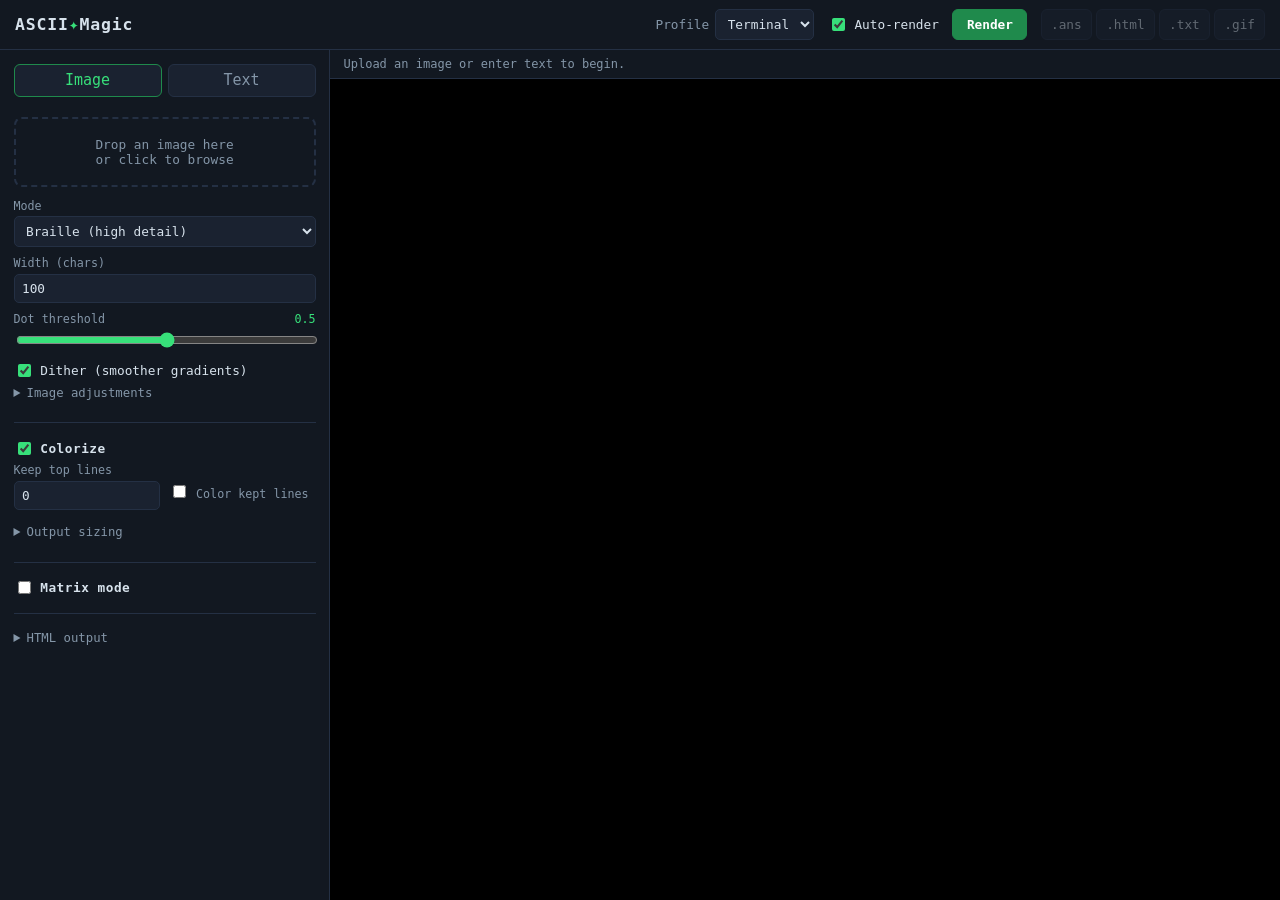
==== src/ascii_magic/static/index.html @ 559d0120 "Merge pull request #11 from irobinson010/feature/web-gui-animated-matrix Feature/web gui animated ma" ====
<!doctype html>
<html lang="en">
<head>
  <meta charset="utf-8">
  <meta name="viewport" content="width=device-width, initial-scale=1">
  <title>ASCII Magic</title>
  <link rel="stylesheet" href="style.css">
  <link rel="icon" href="data:image/svg+xml,<svg xmlns='http://www.w3.org/2000/svg' viewBox='0 0 100 100'><text y='.9em' font-size='90'>&#10047;</text></svg>">
</head>
<body>
  <header>
    <h1>ASCII<span>✦</span>Magic</h1>
    <div class="header-controls">
      <label class="profile-label">Profile
        <select id="profile">
          <option value="terminal">Terminal</option>
          <option value="web">Web page</option>
        </select>
      </label>
      <label class="check"><input type="checkbox" id="auto" checked> Auto-render</label>
      <button id="render" class="primary">Render</button>
      <span class="downloads">
        <button id="dl-ans" disabled>.ans</button>
        <button id="dl-html" disabled>.html</button>
        <button id="dl-txt" disabled>.txt</button>
        <button id="dl-gif" disabled>.gif</button>
      </span>
    </div>
  </header>

  <main>
    <aside id="controls">
      <nav class="tabs">
        <button id="tab-image" class="tab active">Image</button>
        <button id="tab-text" class="tab">Text</button>
      </nav>

      <section id="panel-image">
        <div id="dropzone" tabindex="0">
          <input type="file" id="file" accept="image/*" hidden>
          <img id="thumb" alt="" hidden>
          <p id="drop-hint">Drop an image here<br>or click to browse</p>
        </div>

        <div class="field">
          <label for="mode">Mode</label>
          <select id="mode">
            <option value="braille">Braille (high detail)</option>
            <option value="glyph">Glyph matching</option>
          </select>
        </div>
        <div class="field">
          <label for="cols">Width (chars)</label>
          <input type="number" id="cols" value="100" min="10" max="500">
        </div>

        <div id="braille-knobs">
          <div class="field">
            <label for="threshold">Dot threshold <output id="threshold-out">0.5</output></label>
            <input type="range" id="threshold" min="0" max="1" step="0.05" value="0.5">
          </div>
          <label class="check"><input type="checkbox" id="dither" checked> Dither (smoother gradients)</label>
        </div>

        <div id="glyph-knobs" hidden>
          <div class="field">
            <label for="quality">Quality</label>
            <select id="quality">
              <option value="fast">Fast</option>
              <option value="balanced" selected>Balanced</option>
              <option value="best">Best</option>
            </select>
          </div>
          <div class="field">
            <label for="ascii_preset">Charset</label>
            <select id="ascii_preset">
              <option value="dense">Dense ramp</option>
              <option value="printable">Printable ASCII</option>
            </select>
          </div>
          <div class="field">
            <label for="unicode_mode">Unicode</label>
            <select id="unicode_mode">
              <option value="off">Off</option>
              <option value="blocks">Blocks</option>
              <option value="big">Big set</option>
            </select>
          </div>
          <div class="field-row">
            <div class="field"><label for="cell_w">Cell W</label><input type="number" id="cell_w" value="8" min="2" max="32"></div>
            <div class="field"><label for="cell_h">Cell H</label><input type="number" id="cell_h" value="16" min="4" max="64"></div>
            <div class="field"><label for="topk">Top-K</label><input type="number" id="topk" value="24" min="1" max="200"></div>
          </div>
        </div>

        <details>
          <summary>Image adjustments</summary>
          <div class="field">
            <label for="gamma">Gamma <output id="gamma-out">1.0</output></label>
            <input type="range" id="gamma" min="0.2" max="3" step="0.1" value="1">
          </div>
          <label class="check"><input type="checkbox" id="autocontrast"> Auto-contrast</label>
          <label class="check"><input type="checkbox" id="invert"> Invert</label>
        </details>
      </section>

      <section id="panel-text" hidden>
        <div class="field">
          <label for="text">Text</label>
          <textarea id="text" rows="3" placeholder="Hello, world"></textarea>
        </div>
        <div class="field">
          <label for="text_style">Style</label>
          <select id="text_style">
            <option value="block">Block</option>
            <option value="small">Small</option>
            <option value="shadow">Shadow</option>
            <option value="box">Box</option>
            <option value="banner">Banner</option>
          </select>
        </div>
        <div class="field-row">
          <div class="field"><label for="text_width">Width</label><input type="number" id="text_width" value="80" min="10" max="400"></div>
          <div class="field" id="text-font-field"><label for="text_font_size">Font size</label><input type="number" id="text_font_size" value="24" min="8" max="120"></div>
          <div class="field" id="banner-char-field" hidden><label for="banner_char">Char</label><input type="text" id="banner_char" value="#" maxlength="1"></div>
        </div>
        <p class="hint">Box and banner styles are plain text — upload an image on the Image tab if you want them colorized.</p>
      </section>

      <section>
        <label class="check section-toggle"><input type="checkbox" id="colorize" checked> <strong>Colorize</strong></label>
        <div id="color-knobs">
          <div class="field-row">
            <div class="field"><label for="keep_top">Keep top lines</label><input type="number" id="keep_top" value="0" min="0"></div>
            <div class="field check-field"><label class="check"><input type="checkbox" id="color_top"> Color kept lines</label></div>
          </div>
          <details>
            <summary>Output sizing</summary>
            <div class="field-row">
              <div class="field"><label for="max_rows">Max rows</label><input type="number" id="max_rows" min="1" placeholder="–"></div>
              <div class="field"><label for="max_cols">Max cols</label><input type="number" id="max_cols" min="1" placeholder="–"></div>
            </div>
            <div class="field-row">
              <div class="field"><label for="out_rows">Exact rows</label><input type="number" id="out_rows" min="1" placeholder="–"></div>
              <div class="field"><label for="out_cols">Exact cols</label><input type="number" id="out_cols" min="1" placeholder="–"></div>
            </div>
          </details>
        </div>
      </section>

      <section>
        <label class="check section-toggle"><input type="checkbox" id="matrix"> <strong>Matrix mode</strong></label>
        <div id="matrix-knobs" hidden>
          <div class="field-row">
            <div class="field seed-field">
              <label for="matrix_seed">Seed</label>
              <span class="seed-row">
                <input type="number" id="matrix_seed" placeholder="random">
                <button id="reroll" title="New random seed">🎲</button>
              </span>
            </div>
            <div class="field">
              <label for="matrix_gamma">Gamma <output id="matrix_gamma-out">2.0</output></label>
              <input type="range" id="matrix_gamma" min="0.5" max="4" step="0.1" value="2">
            </div>
          </div>
          <div class="field-row">
            <div class="field"><label for="matrix_fg_min">FG min</label><input type="number" id="matrix_fg_min" value="20" min="0" max="255"></div>
            <div class="field"><label for="matrix_fg_max">FG max</label><input type="number" id="matrix_fg_max" value="255" min="0" max="255"></div>
          </div>
          <div class="field-row">
            <div class="field"><label for="matrix_bg_min">BG min</label><input type="number" id="matrix_bg_min" value="0" min="0" max="255"></div>
            <div class="field"><label for="matrix_bg_max">BG max</label><input type="number" id="matrix_bg_max" value="60" min="0" max="255"></div>
          </div>
          <div class="field">
            <label for="matrix_chars">Glyphs</label>
            <input type="text" id="matrix_chars" value="01ABCDEFGHIJKLMNOPQRSTUVWXYZ@$%&amp;*+;:,.?/\|[]{}()&lt;&gt;">
          </div>
          <label class="check"><input type="checkbox" id="matrix_fill_spaces"> Fill spaces</label>
          <label class="check"><input type="checkbox" id="matrix_top"> Apply to kept top lines</label>
          <label class="check"><input type="checkbox" id="matrix_mask"> Use ASCII as subject mask</label>
          <div id="mask-knobs" hidden>
            <div class="field-row">
              <div class="field"><label for="matrix_mask_boost">Mask boost</label><input type="number" id="matrix_mask_boost" value="0.30" min="0" max="1" step="0.05"></div>
              <div class="field"><label for="matrix_mask_density_floor">Density floor</label><input type="number" id="matrix_mask_density_floor" value="0.35" min="0" max="1" step="0.05"></div>
            </div>
            <div class="field-row">
              <div class="field"><label for="matrix_bg_dim">BG dim</label><input type="number" id="matrix_bg_dim" value="0.80" min="0" max="1" step="0.05"></div>
              <div class="field"><label for="matrix_bg_density">BG density</label><input type="number" id="matrix_bg_density" value="0.75" min="0" max="1" step="0.05"></div>
            </div>
          </div>
          <label class="check"><input type="checkbox" id="animate"> <strong>Animate</strong> (matrix rain)</label>
          <div id="anim-knobs" hidden>
            <div class="field-row">
              <div class="field"><label for="anim_frames">Frames</label><input type="number" id="anim_frames" value="60" min="2" max="240"></div>
              <div class="field"><label for="anim_fps">FPS</label><input type="number" id="anim_fps" value="12" min="1" max="30"></div>
              <div class="field"><label for="anim_tail">Tail</label><input type="number" id="anim_tail" value="6" min="1" max="40"></div>
            </div>
            <p class="hint">Animation loops seamlessly. Download as .gif, or .html for a self-playing page.</p>
          </div>
        </div>
      </section>

      <section>
        <details>
          <summary>HTML output</summary>
          <div class="field-row">
            <div class="field"><label for="html_font_size">Font px</label><input type="number" id="html_font_size" value="12" min="4" max="40"></div>
            <div class="field"><label for="html_line_height">Line px</label><input type="number" id="html_line_height" min="4" max="60" placeholder="=font"></div>
          </div>
          <label class="check"><input type="checkbox" id="html_fill_spaces"> Fill spaces (HTML)</label>
        </details>
      </section>
    </aside>

    <section id="preview-pane">
      <div id="status">Upload an image or enter text to begin.</div>
      <iframe id="preview" sandbox="allow-scripts" title="Preview"></iframe>
    </section>
  </main>

  <script src="app.js"></script>
</body>
</html>
---- src/ascii_magic/static/style.css ----
:root {
  --bg: #0b0f14;
  --panel: #121821;
  --panel-2: #1a2230;
  --border: #243044;
  --text: #d7e2ec;
  --muted: #8496a8;
  --accent: #37e07a;
  --accent-dim: #1f8a4c;
  --danger: #ff6b6b;
  font-size: 15px;
}

* { box-sizing: border-box; }

body {
  margin: 0;
  height: 100vh;
  display: flex;
  flex-direction: column;
  background: var(--bg);
  color: var(--text);
  font-family: "JetBrains Mono", "Cascadia Mono", Consolas, monospace;
}

header {
  display: flex;
  align-items: center;
  justify-content: space-between;
  gap: 1rem;
  padding: 0.6rem 1rem;
  background: var(--panel);
  border-bottom: 1px solid var(--border);
  flex-wrap: wrap;
}

h1 { font-size: 1.1rem; margin: 0; letter-spacing: 0.05em; }
h1 span { color: var(--accent); }

.header-controls { display: flex; align-items: center; gap: 0.9rem; flex-wrap: wrap; }
.profile-label { display: flex; align-items: center; gap: 0.4rem; color: var(--muted); font-size: 0.85rem; }

main { flex: 1; display: flex; min-height: 0; }

#controls {
  width: 330px;
  min-width: 330px;
  overflow-y: auto;
  padding: 0.9rem;
  background: var(--panel);
  border-right: 1px solid var(--border);
}

#controls section {
  border-bottom: 1px solid var(--border);
  padding: 0.7rem 0;
}
#controls section:last-child { border-bottom: none; }

.tabs { display: flex; gap: 0.4rem; margin-bottom: 0.6rem; }
.tab {
  flex: 1;
  padding: 0.45rem;
  background: var(--panel-2);
  color: var(--muted);
  border: 1px solid var(--border);
  border-radius: 6px;
  cursor: pointer;
  font: inherit;
}
.tab.active { color: var(--accent); border-color: var(--accent-dim); }

#dropzone {
  border: 2px dashed var(--border);
  border-radius: 8px;
  padding: 0.9rem;
  text-align: center;
  cursor: pointer;
  margin-bottom: 0.8rem;
  transition: border-color 0.15s;
}
#dropzone:hover, #dropzone.drag { border-color: var(--accent); }
#drop-hint { color: var(--muted); font-size: 0.85rem; margin: 0.3rem 0; }
#thumb { max-width: 100%; max-height: 130px; border-radius: 4px; }

.field { margin-bottom: 0.6rem; min-width: 0; }
.field label {
  display: block;
  font-size: 0.78rem;
  color: var(--muted);
  margin-bottom: 0.25rem;
}
.field label output { color: var(--accent); float: right; }

.field-row { display: flex; gap: 0.6rem; }
.field-row .field { flex: 1; }
.check-field { display: flex; align-items: end; padding-bottom: 0.35rem; }

input[type="text"], input[type="number"], select, textarea {
  width: 100%;
  padding: 0.4rem 0.5rem;
  background: var(--panel-2);
  color: var(--text);
  border: 1px solid var(--border);
  border-radius: 5px;
  font: inherit;
  font-size: 0.85rem;
}
input:focus, select:focus, textarea:focus { outline: 1px solid var(--accent-dim); }
input[type="range"] { width: 100%; accent-color: var(--accent); padding: 0; }
textarea { resize: vertical; }

.check {
  display: flex;
  align-items: center;
  gap: 0.45rem;
  font-size: 0.85rem;
  color: var(--text);
  margin: 0.35rem 0;
  cursor: pointer;
}
.check input { accent-color: var(--accent); }
.section-toggle strong { letter-spacing: 0.04em; }

details { margin: 0.4rem 0; }
summary {
  cursor: pointer;
  color: var(--muted);
  font-size: 0.82rem;
  margin-bottom: 0.4rem;
  user-select: none;
}
summary:hover { color: var(--text); }

.hint { color: var(--muted); font-size: 0.75rem; line-height: 1.35; }

button {
  font: inherit;
  font-size: 0.85rem;
  padding: 0.45rem 0.9rem;
  border-radius: 6px;
  border: 1px solid var(--border);
  background: var(--panel-2);
  color: var(--text);
  cursor: pointer;
}
button:hover:not(:disabled) { border-color: var(--accent-dim); }
button:disabled { opacity: 0.4; cursor: default; }
button.primary {
  background: var(--accent-dim);
  border-color: var(--accent-dim);
  color: #fff;
  font-weight: 600;
}
button.primary:hover { background: var(--accent); color: #06130b; }

.downloads { display: flex; gap: 0.3rem; }
.downloads button { padding: 0.45rem 0.6rem; }

.seed-row { display: flex; gap: 0.3rem; }
.seed-row input { flex: 1; }
.seed-row button { padding: 0.2rem 0.5rem; }

#preview-pane {
  flex: 1;
  display: flex;
  flex-direction: column;
  min-width: 0;
}

#status {
  padding: 0.45rem 0.9rem;
  font-size: 0.8rem;
  color: var(--muted);
  border-bottom: 1px solid var(--border);
  background: var(--panel);
  min-height: 1.2rem;
}
#status.error { color: var(--danger); }
#status.busy { color: var(--accent); }

#preview { flex: 1; border: none; background: #000; width: 100%; }

@media (max-width: 760px) {
  main { flex-direction: column; }
  #controls { width: 100%; min-width: 0; max-height: 45vh; border-right: none; border-bottom: 1px solid var(--border); }
}
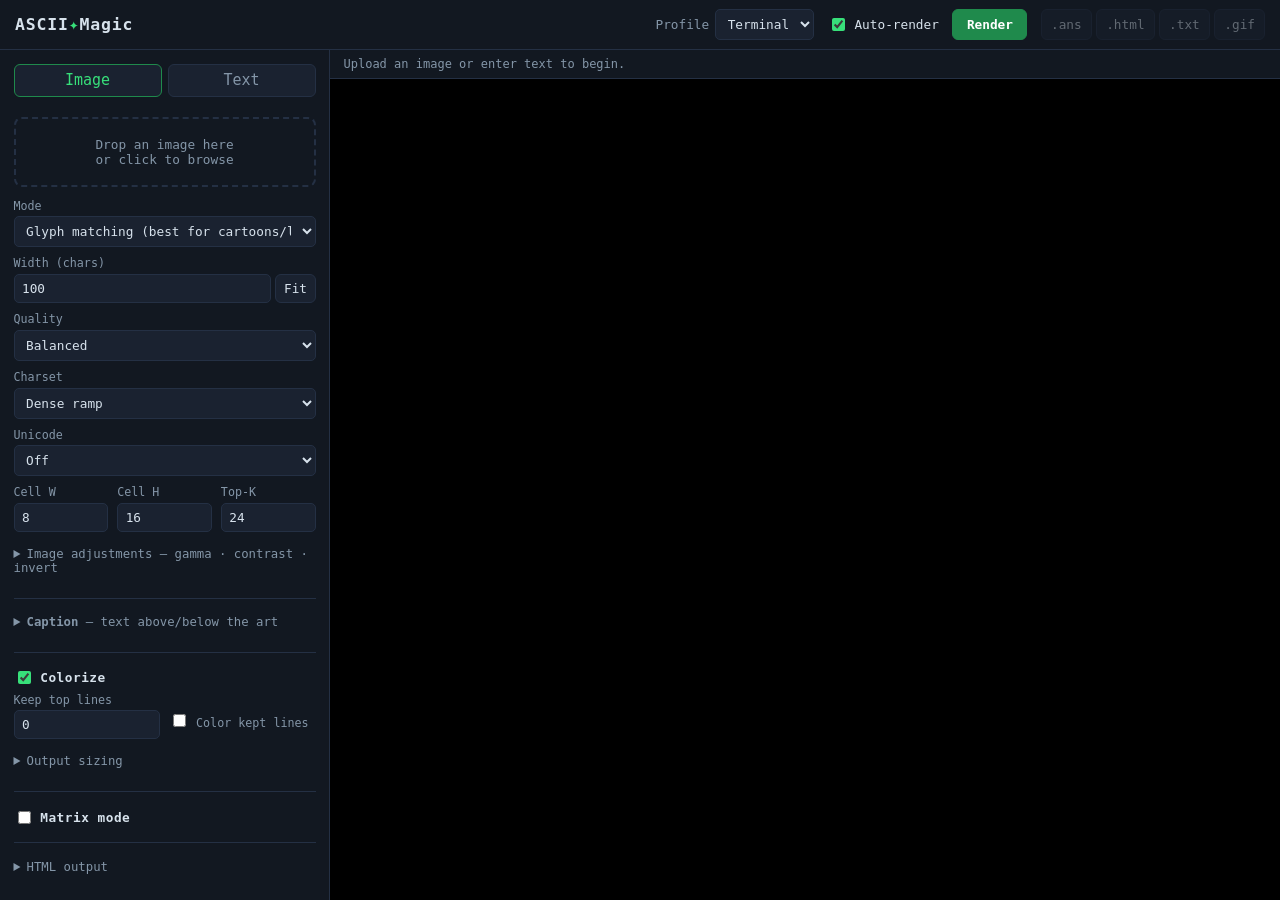
==== commit 6d5abfff: "feat(gui): auto-fit art size on upload, glyph default, CLI-parity defaults - Uploading an image now " ====
--- a/src/ascii_magic/static/index.html
+++ b/src/ascii_magic/static/index.html
@@ -45,13 +45,16 @@
         <div class="field">
           <label for="mode">Mode</label>
           <select id="mode">
-            <option value="braille">Braille (high detail)</option>
-            <option value="glyph">Glyph matching</option>
+            <option value="glyph">Glyph matching (best for cartoons/line art)</option>
+            <option value="braille">Braille dots (best for photos; try Invert)</option>
           </select>
         </div>
         <div class="field">
           <label for="cols">Width (chars)</label>
-          <input type="number" id="cols" value="100" min="10" max="500">
+          <span class="seed-row">
+            <input type="number" id="cols" value="100" min="10" max="500">
+            <button id="autosize" title="Fit the preview pane (auto-set on upload)">Fit</button>
+          </span>
         </div>
 
         <div id="braille-knobs">
@@ -59,7 +62,7 @@
             <label for="threshold">Dot threshold <output id="threshold-out">0.5</output></label>
             <input type="range" id="threshold" min="0" max="1" step="0.05" value="0.5">
           </div>
-          <label class="check"><input type="checkbox" id="dither" checked> Dither (smoother gradients)</label>
+          <label class="check"><input type="checkbox" id="dither"> Dither (smoother gradients on photos)</label>
         </div>
 
         <div id="glyph-knobs" hidden>
@@ -94,7 +97,7 @@
         </div>
 
         <details>
-          <summary>Image adjustments</summary>
+          <summary>Image adjustments — gamma · contrast · invert</summary>
           <div class="field">
             <label for="gamma">Gamma <output id="gamma-out">1.0</output></label>
             <input type="range" id="gamma" min="0.2" max="3" step="0.1" value="1">
@@ -128,6 +131,63 @@
       </section>
 
       <section>
+        <details id="caption-section">
+          <summary><strong>Caption</strong> — text above/below the art</summary>
+          <div class="field">
+            <label for="caption_text">Text</label>
+            <input type="text" id="caption_text" placeholder="e.g. Whiskers 2010–2024">
+          </div>
+          <div class="field-row">
+            <div class="field">
+              <label for="caption_pos">Position</label>
+              <select id="caption_pos">
+                <option value="bottom">Bottom</option>
+                <option value="top">Top</option>
+              </select>
+            </div>
+            <div class="field">
+              <label for="caption_style">Style</label>
+              <select id="caption_style">
+                <option value="block">Block letters</option>
+                <option value="small">Small letters</option>
+                <option value="shadow">Shadow letters</option>
+                <option value="box">Box</option>
+                <option value="banner">Banner</option>
+              </select>
+            </div>
+          </div>
+          <div class="field-row">
+            <div class="field">
+              <label for="caption_scale">Size <output id="caption_scale-out">0.6</output></label>
+              <input type="range" id="caption_scale" min="0.1" max="1" step="0.05" value="0.6">
+            </div>
+            <div class="field">
+              <label for="caption_align">Align</label>
+              <select id="caption_align">
+                <option value="center">Center</option>
+                <option value="left">Left</option>
+                <option value="right">Right</option>
+              </select>
+            </div>
+          </div>
+          <div class="field-row">
+            <div class="field">
+              <label for="caption_color_mode">Color</label>
+              <select id="caption_color_mode">
+                <option value="">Default</option>
+                <option value="image">Match image</option>
+                <option value="custom">Custom…</option>
+              </select>
+            </div>
+            <div class="field" id="caption-color-field" hidden>
+              <label for="caption_custom_color">Custom</label>
+              <input type="color" id="caption_custom_color" value="#ffffff">
+            </div>
+          </div>
+        </details>
+      </section>
+
+      <section>
         <label class="check section-toggle"><input type="checkbox" id="colorize" checked> <strong>Colorize</strong></label>
         <div id="color-knobs">
           <div class="field-row">
@@ -165,6 +225,24 @@
             </div>
           </div>
           <div class="field-row">
+            <div class="field">
+              <label for="matrix_theme">Color theme</label>
+              <select id="matrix_theme">
+                <option value="green">Green (classic)</option>
+                <option value="amber">Amber</option>
+                <option value="cyan">Cyan</option>
+                <option value="crimson">Crimson</option>
+                <option value="violet">Violet</option>
+                <option value="white">White</option>
+                <option value="custom">Custom…</option>
+              </select>
+            </div>
+            <div class="field" id="custom-color-field" hidden>
+              <label for="matrix_custom_color">Custom</label>
+              <input type="color" id="matrix_custom_color" value="#00ff00">
+            </div>
+          </div>
+          <div class="field-row">
             <div class="field"><label for="matrix_fg_min">FG min</label><input type="number" id="matrix_fg_min" value="20" min="0" max="255"></div>
             <div class="field"><label for="matrix_fg_max">FG max</label><input type="number" id="matrix_fg_max" value="255" min="0" max="255"></div>
           </div>
@@ -196,7 +274,8 @@
               <div class="field"><label for="anim_fps">FPS</label><input type="number" id="anim_fps" value="12" min="1" max="30"></div>
               <div class="field"><label for="anim_tail">Tail</label><input type="number" id="anim_tail" value="6" min="1" max="40"></div>
             </div>
-            <p class="hint">Animation loops seamlessly. Download as .gif, or .html for a self-playing page.</p>
+            <label class="check"><input type="checkbox" id="anim_reveal"> Reveal image under the rain</label>
+            <p class="hint">Animation loops seamlessly (reveal mode ends on the full image). Download as .gif, or .html for a self-playing page.</p>
           </div>
         </div>
       </section>
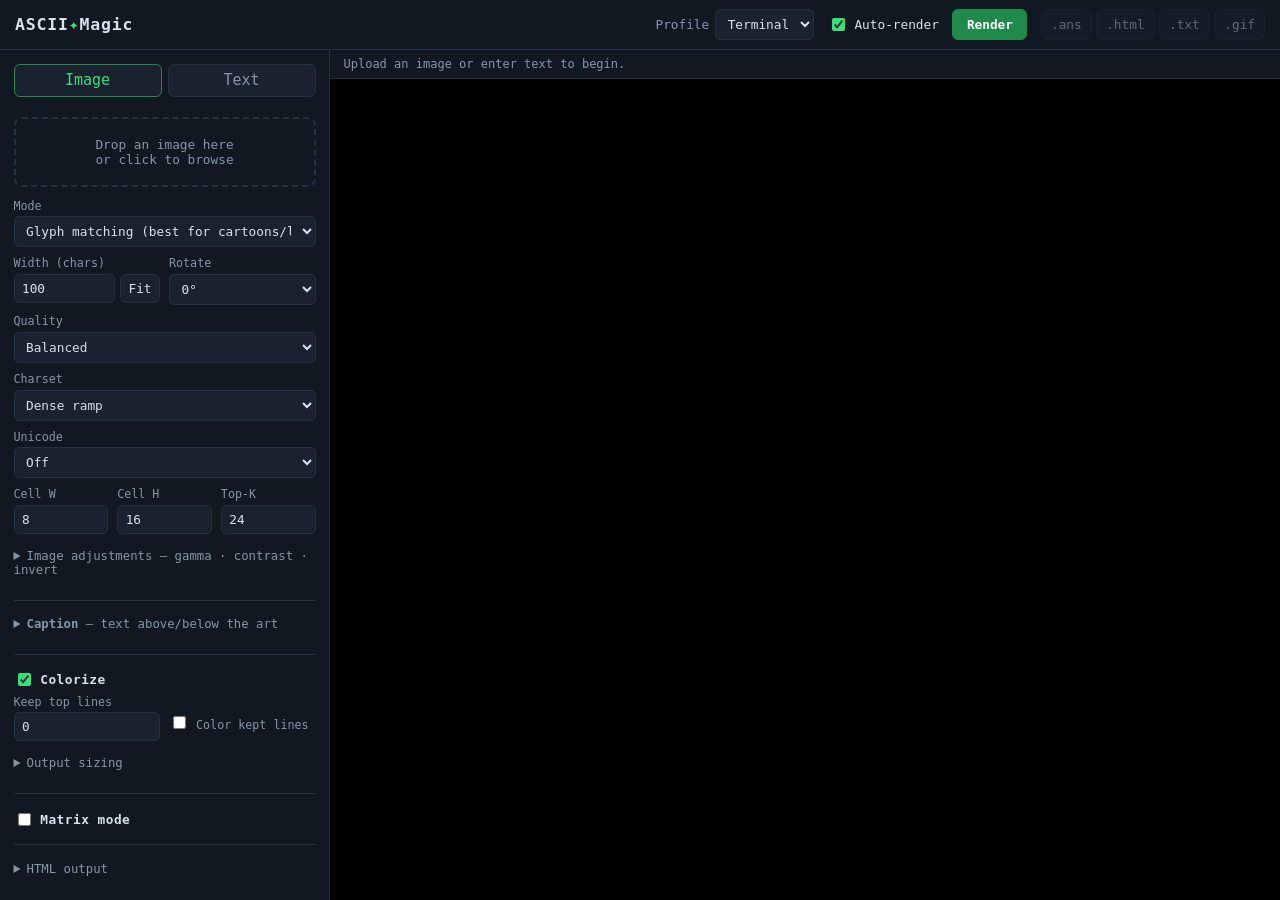
==== commit 62953d96: "fix: honor EXIF orientation everywhere; add manual rotation Phone photos carry an EXIF orientation t" ====
--- a/src/ascii_magic/static/index.html
+++ b/src/ascii_magic/static/index.html
@@ -49,12 +49,23 @@
             <option value="braille">Braille dots (best for photos; try Invert)</option>
           </select>
         </div>
-        <div class="field">
-          <label for="cols">Width (chars)</label>
-          <span class="seed-row">
-            <input type="number" id="cols" value="100" min="10" max="500">
-            <button id="autosize" title="Fit the preview pane (auto-set on upload)">Fit</button>
-          </span>
+        <div class="field-row">
+          <div class="field">
+            <label for="cols">Width (chars)</label>
+            <span class="seed-row">
+              <input type="number" id="cols" value="100" min="10" max="500">
+              <button id="autosize" title="Fit the preview pane (auto-set on upload)">Fit</button>
+            </span>
+          </div>
+          <div class="field">
+            <label for="rotate">Rotate</label>
+            <select id="rotate">
+              <option value="0">0°</option>
+              <option value="90">90°</option>
+              <option value="180">180°</option>
+              <option value="270">270°</option>
+            </select>
+          </div>
         </div>
 
         <div id="braille-knobs">
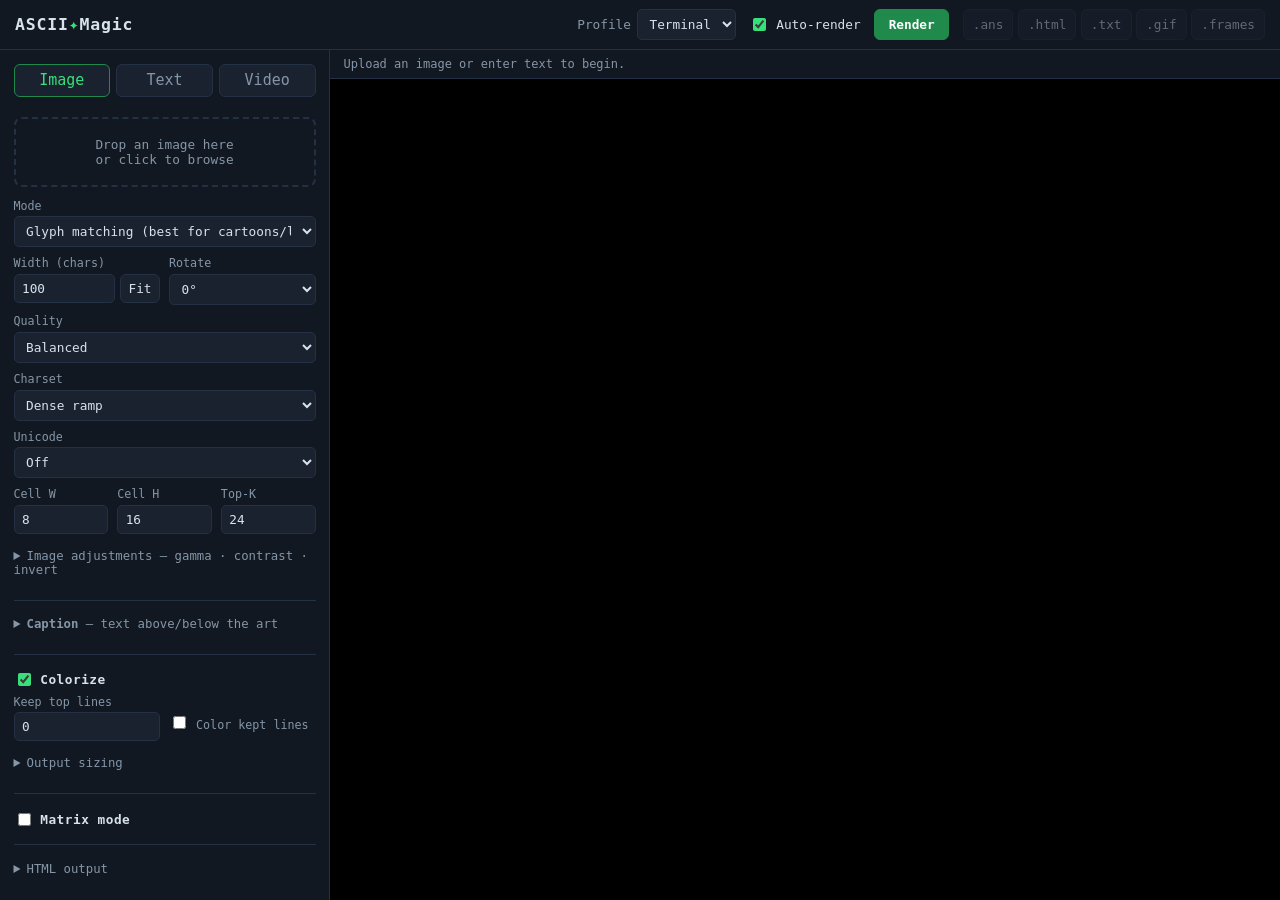
==== commit c01ecd20: "feat: video in the web GUI New Video tab: upload a clip (mp4/webm/mov/mkv/avi/gif), set width/fps/ f" ====
--- a/src/ascii_magic/static/index.html
+++ b/src/ascii_magic/static/index.html
@@ -24,6 +24,7 @@
         <button id="dl-html" disabled>.html</button>
         <button id="dl-txt" disabled>.txt</button>
         <button id="dl-gif" disabled>.gif</button>
+        <button id="dl-frames" disabled>.frames</button>
       </span>
     </div>
   </header>
@@ -33,6 +34,7 @@
       <nav class="tabs">
         <button id="tab-image" class="tab active">Image</button>
         <button id="tab-text" class="tab">Text</button>
+        <button id="tab-video" class="tab">Video</button>
       </nav>
 
       <section id="panel-image">
@@ -131,6 +133,7 @@
             <option value="shadow">Shadow</option>
             <option value="box">Box</option>
             <option value="banner">Banner</option>
+            <option value="figlet">Figlet</option>
           </select>
         </div>
         <div class="field-row">
@@ -141,7 +144,20 @@
         <p class="hint">Box and banner styles are plain text — upload an image on the Image tab if you want them colorized.</p>
       </section>
 
-      <section>
+      <section id="panel-video" hidden>
+        <div class="field">
+          <label for="video_file">Video file (mp4, webm, mov, mkv, avi, gif)</label>
+          <input type="file" id="video_file" accept="video/*,.gif,.mkv">
+        </div>
+        <div class="field-row">
+          <div class="field"><label for="video_cols">Width</label><input type="number" id="video_cols" value="100" min="10" max="240"></div>
+          <div class="field"><label for="video_fps">FPS</label><input type="number" id="video_fps" value="8" min="1" max="30"></div>
+          <div class="field"><label for="video_max_frames">Max frames</label><input type="number" id="video_max_frames" value="60" min="1" max="120"></div>
+        </div>
+        <p class="hint">Videos render server-side and take a few seconds — press <strong>Render</strong> after changing knobs (no live auto-render). Uses Dither/Invert/Gamma from the Image tab adjustments. Download as .gif, or .frames for an animated login greeting.</p>
+      </section>
+
+      <section id="sec-caption">
         <details id="caption-section">
           <summary><strong>Caption</strong> — text above/below the art</summary>
           <div class="field">
@@ -159,6 +175,7 @@
             <div class="field">
               <label for="caption_style">Style</label>
               <select id="caption_style">
+                <option value="figlet">Figlet (classic banner)</option>
                 <option value="block">Block letters</option>
                 <option value="small">Small letters</option>
                 <option value="shadow">Shadow letters</option>
@@ -186,7 +203,8 @@
               <label for="caption_color_mode">Color</label>
               <select id="caption_color_mode">
                 <option value="">Default</option>
-                <option value="image">Match image</option>
+                <option value="image">Match image (nearby)</option>
+                <option value="image-full">Match image (whole)</option>
                 <option value="custom">Custom…</option>
               </select>
             </div>
@@ -198,7 +216,7 @@
         </details>
       </section>
 
-      <section>
+      <section id="sec-colorize">
         <label class="check section-toggle"><input type="checkbox" id="colorize" checked> <strong>Colorize</strong></label>
         <div id="color-knobs">
           <div class="field-row">
@@ -219,7 +237,7 @@
         </div>
       </section>
 
-      <section>
+      <section id="sec-matrix">
         <label class="check section-toggle"><input type="checkbox" id="matrix"> <strong>Matrix mode</strong></label>
         <div id="matrix-knobs" hidden>
           <div class="field-row">
@@ -291,7 +309,7 @@
         </div>
       </section>
 
-      <section>
+      <section id="sec-html">
         <details>
           <summary>HTML output</summary>
           <div class="field-row">
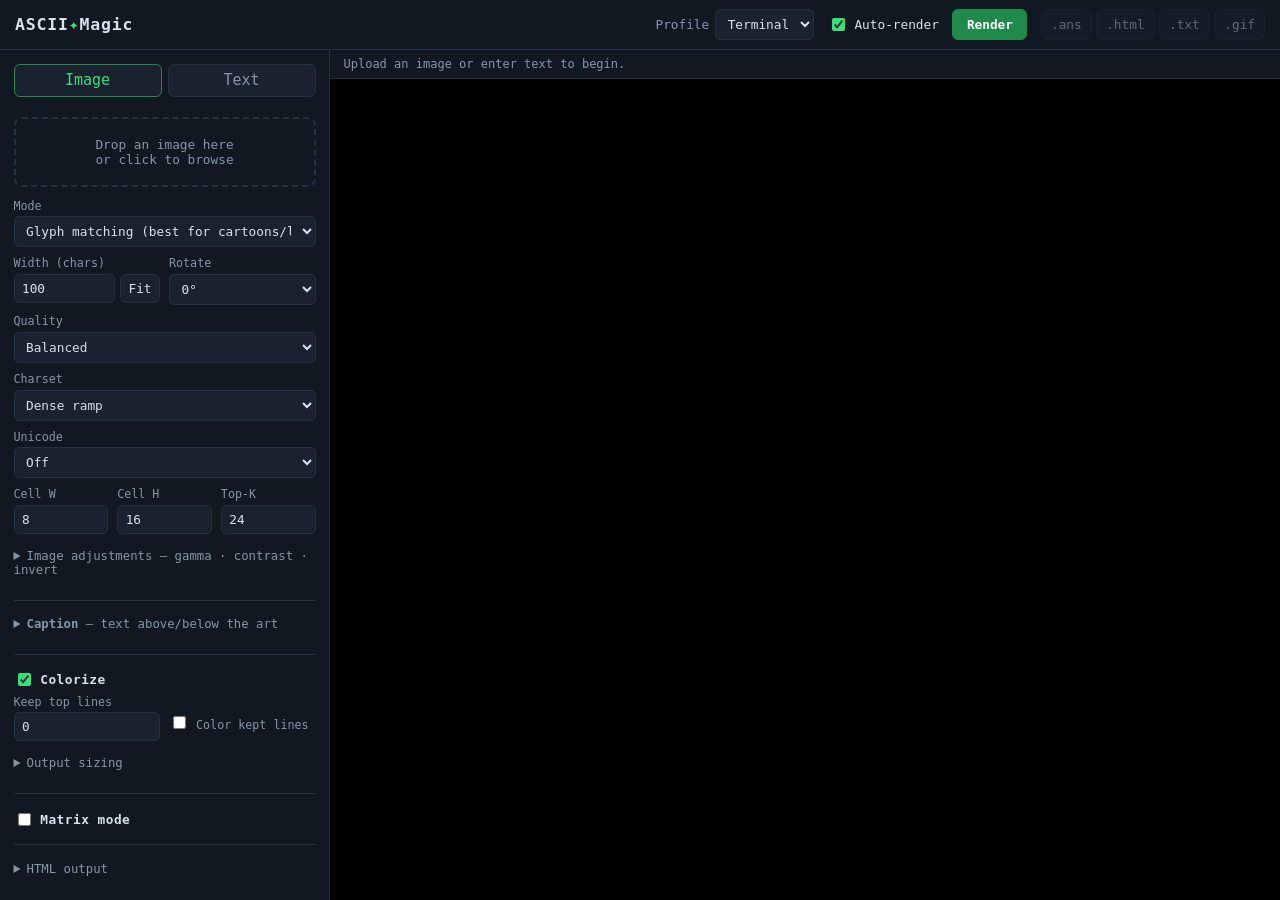
==== commit 214b1c4f: "Merge pull request #24 from irobinson010/feature/color-output-and-themes Color themes, captions, rai" ====
--- a/src/ascii_magic/static/index.html
+++ b/src/ascii_magic/static/index.html
@@ -24,7 +24,6 @@
         <button id="dl-html" disabled>.html</button>
         <button id="dl-txt" disabled>.txt</button>
         <button id="dl-gif" disabled>.gif</button>
-        <button id="dl-frames" disabled>.frames</button>
       </span>
     </div>
   </header>
@@ -34,7 +33,6 @@
       <nav class="tabs">
         <button id="tab-image" class="tab active">Image</button>
         <button id="tab-text" class="tab">Text</button>
-        <button id="tab-video" class="tab">Video</button>
       </nav>
 
       <section id="panel-image">
@@ -144,20 +142,7 @@
         <p class="hint">Box and banner styles are plain text — upload an image on the Image tab if you want them colorized.</p>
       </section>
 
-      <section id="panel-video" hidden>
-        <div class="field">
-          <label for="video_file">Video file (mp4, webm, mov, mkv, avi, gif)</label>
-          <input type="file" id="video_file" accept="video/*,.gif,.mkv">
-        </div>
-        <div class="field-row">
-          <div class="field"><label for="video_cols">Width</label><input type="number" id="video_cols" value="100" min="10" max="240"></div>
-          <div class="field"><label for="video_fps">FPS</label><input type="number" id="video_fps" value="8" min="1" max="30"></div>
-          <div class="field"><label for="video_max_frames">Max frames</label><input type="number" id="video_max_frames" value="60" min="1" max="120"></div>
-        </div>
-        <p class="hint">Videos render server-side and take a few seconds — press <strong>Render</strong> after changing knobs (no live auto-render). Uses Dither/Invert/Gamma from the Image tab adjustments. Download as .gif, or .frames for an animated login greeting.</p>
-      </section>
-
-      <section id="sec-caption">
+      <section>
         <details id="caption-section">
           <summary><strong>Caption</strong> — text above/below the art</summary>
           <div class="field">
@@ -216,7 +201,7 @@
         </details>
       </section>
 
-      <section id="sec-colorize">
+      <section>
         <label class="check section-toggle"><input type="checkbox" id="colorize" checked> <strong>Colorize</strong></label>
         <div id="color-knobs">
           <div class="field-row">
@@ -237,7 +222,7 @@
         </div>
       </section>
 
-      <section id="sec-matrix">
+      <section>
         <label class="check section-toggle"><input type="checkbox" id="matrix"> <strong>Matrix mode</strong></label>
         <div id="matrix-knobs" hidden>
           <div class="field-row">
@@ -309,7 +294,7 @@
         </div>
       </section>
 
-      <section id="sec-html">
+      <section>
         <details>
           <summary>HTML output</summary>
           <div class="field-row">
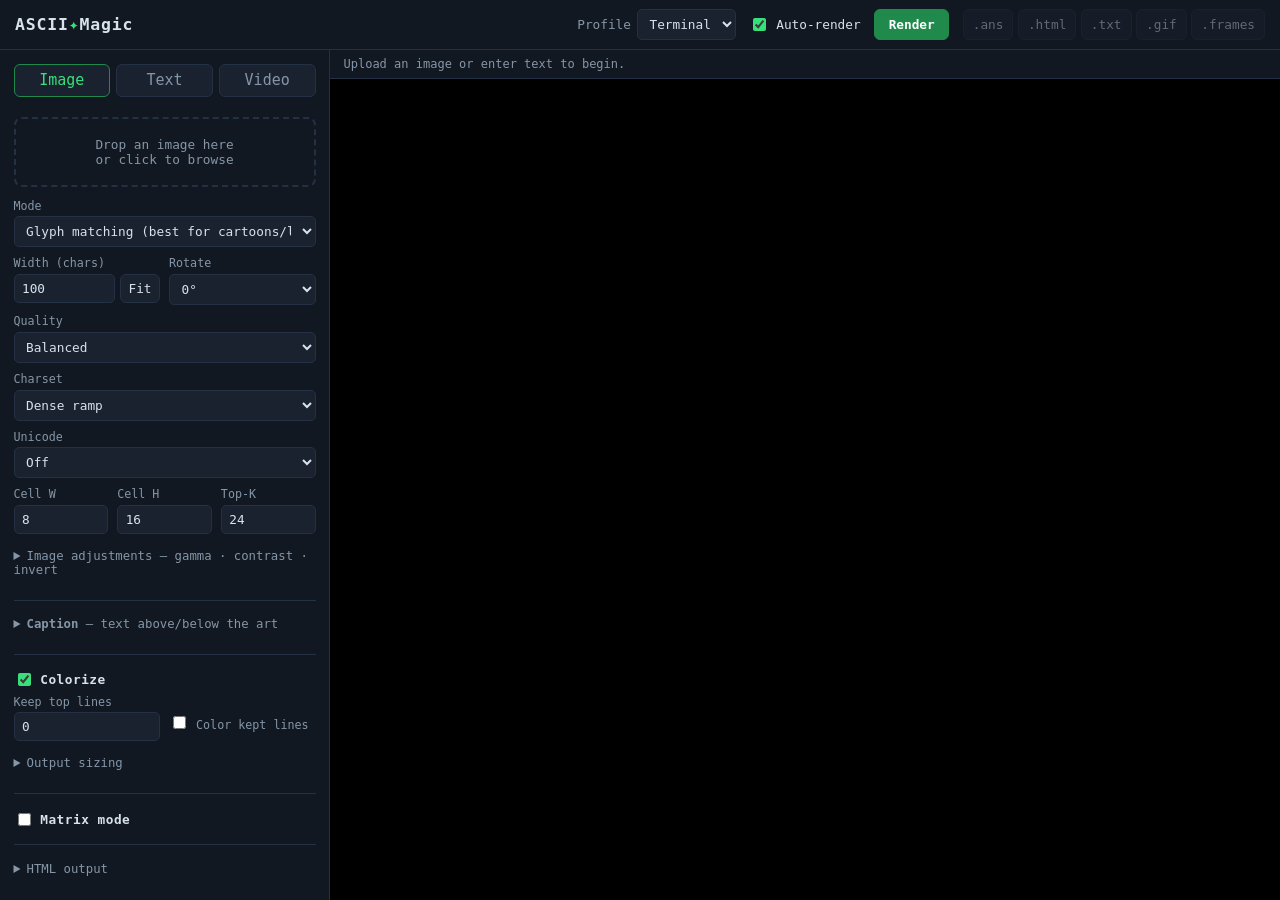
==== commit 3144d5d3: "Merge pull request #25 from irobinson010/feature/video-input Video to ASCII animation" ====
--- a/src/ascii_magic/static/index.html
+++ b/src/ascii_magic/static/index.html
@@ -24,6 +24,7 @@
         <button id="dl-html" disabled>.html</button>
         <button id="dl-txt" disabled>.txt</button>
         <button id="dl-gif" disabled>.gif</button>
+        <button id="dl-frames" disabled>.frames</button>
       </span>
     </div>
   </header>
@@ -33,6 +34,7 @@
       <nav class="tabs">
         <button id="tab-image" class="tab active">Image</button>
         <button id="tab-text" class="tab">Text</button>
+        <button id="tab-video" class="tab">Video</button>
       </nav>
 
       <section id="panel-image">
@@ -142,7 +144,27 @@
         <p class="hint">Box and banner styles are plain text — upload an image on the Image tab if you want them colorized.</p>
       </section>
 
-      <section>
+      <section id="panel-video" hidden>
+        <div class="field">
+          <label for="video_file">Video file (mp4, webm, mov, mkv, avi, gif)</label>
+          <input type="file" id="video_file" accept="video/*,.gif,.mkv">
+        </div>
+        <div class="field-row">
+          <div class="field"><label for="video_cols">Width</label><input type="number" id="video_cols" value="100" min="10" max="240"></div>
+          <div class="field"><label for="video_fps">FPS</label><input type="number" id="video_fps" value="8" min="1" max="30"></div>
+          <div class="field"><label for="video_max_frames">Max frames</label><input type="number" id="video_max_frames" value="60" min="1" max="120"></div>
+        </div>
+        <div class="field">
+          <label for="video_mode">Frame mode</label>
+          <select id="video_mode">
+            <option value="braille">Braille dots (fast, detailed)</option>
+            <option value="glyph">Glyph matching (character art)</option>
+          </select>
+        </div>
+        <p class="hint">Videos render server-side and take a few seconds — press <strong>Render</strong> after changing knobs (no live auto-render). Matrix mode below applies per frame; Dither/Invert/Gamma come from the Image tab adjustments. Download as .gif, or .frames for an animated login greeting.</p>
+      </section>
+
+      <section id="sec-caption">
         <details id="caption-section">
           <summary><strong>Caption</strong> — text above/below the art</summary>
           <div class="field">
@@ -201,7 +223,7 @@
         </details>
       </section>
 
-      <section>
+      <section id="sec-colorize">
         <label class="check section-toggle"><input type="checkbox" id="colorize" checked> <strong>Colorize</strong></label>
         <div id="color-knobs">
           <div class="field-row">
@@ -222,7 +244,7 @@
         </div>
       </section>
 
-      <section>
+      <section id="sec-matrix">
         <label class="check section-toggle"><input type="checkbox" id="matrix"> <strong>Matrix mode</strong></label>
         <div id="matrix-knobs" hidden>
           <div class="field-row">
@@ -281,7 +303,7 @@
               <div class="field"><label for="matrix_bg_density">BG density</label><input type="number" id="matrix_bg_density" value="0.75" min="0" max="1" step="0.05"></div>
             </div>
           </div>
-          <label class="check"><input type="checkbox" id="animate"> <strong>Animate</strong> (matrix rain)</label>
+          <label class="check" id="animate-row"><input type="checkbox" id="animate"> <strong>Animate</strong> (matrix rain)</label>
           <div id="anim-knobs" hidden>
             <div class="field-row">
               <div class="field"><label for="anim_frames">Frames</label><input type="number" id="anim_frames" value="60" min="2" max="240"></div>
@@ -294,7 +316,7 @@
         </div>
       </section>
 
-      <section>
+      <section id="sec-html">
         <details>
           <summary>HTML output</summary>
           <div class="field-row">
